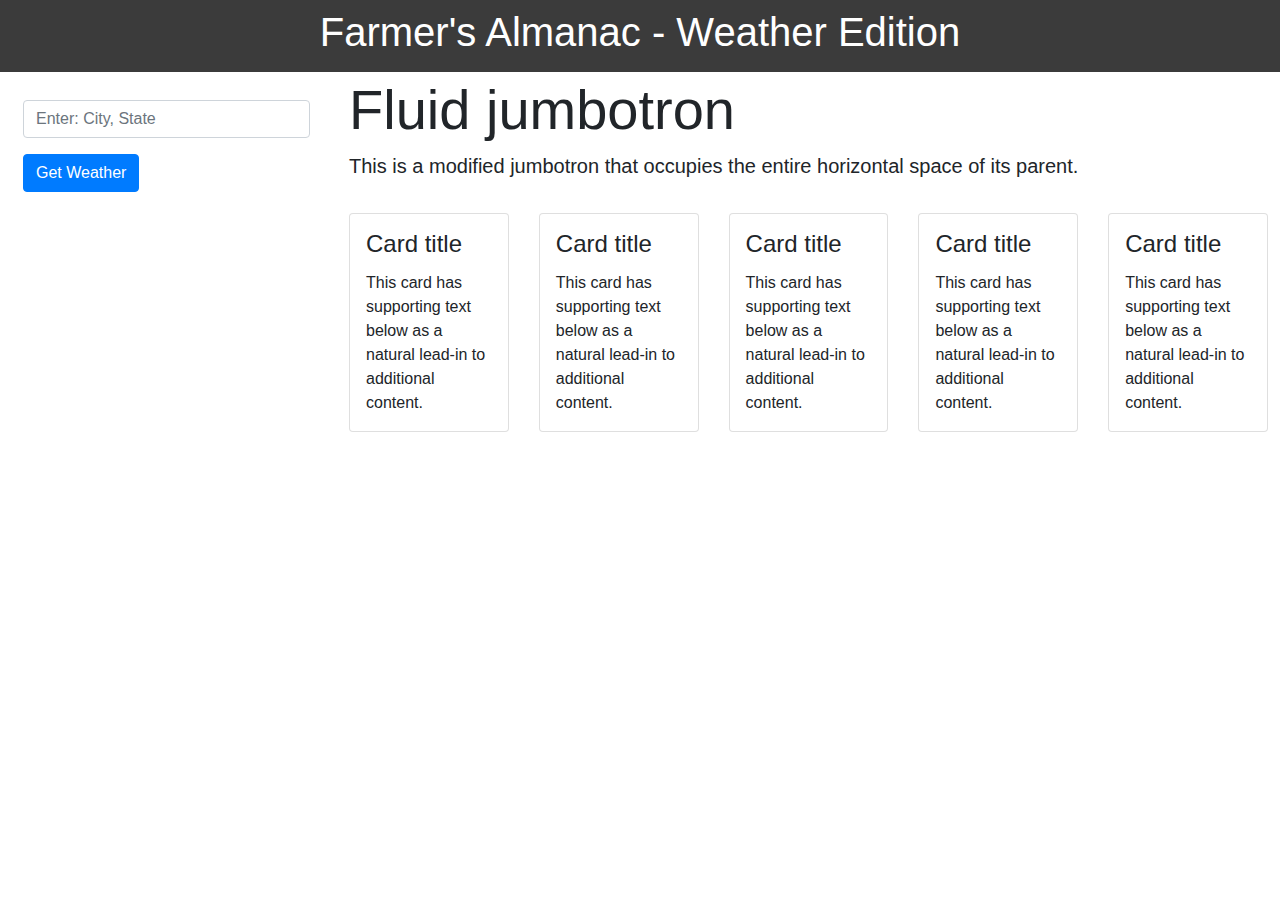
==== index.html @ d80f3098 "created on click to add city" ====
<!doctype html>
<html lang="en">

<head>
  <title>Farmers Weather Dashboard</title>
  <!-- Required meta tags -->
  <meta charset="utf-8">
  <meta name="viewport" content="width=device-width, initial-scale=1, shrink-to-fit=no">

  <!-- Link to css stylesheey -->
  <link rel="stylesheet" href="style.css">
  <!-- Bootstrap CSS -->
  <link rel="stylesheet" href="https://stackpath.bootstrapcdn.com/bootstrap/4.3.1/css/bootstrap.min.css"
    integrity="sha384-ggOyR0iXCbMQv3Xipma34MD+dH/1fQ784/j6cY/iJTQUOhcWr7x9JvoRxT2MZw1T" crossorigin="anonymous">
</head>

<body>
  <header class="header">
    <h1>Farmer's Almanac - Weather Edition</h1>
  </header>

  <!-- main content of the page. -->
  <main>

    </div>
    <!-- parrent row where the rows for current weather dive and five day forcast div are nested -->
    <div class="row ml-2 mr-1 mt-1 justify-content-between">

      <!-- div for city search and list of searched cities are shown -->
      <div class="col-3 pt-4 justify-self-around">
        <!-- form for input of city and state. -->
        <form id="searchForm">
          <div class="form-group">
            <input type="text" class="form-control" id="cityStateInput" placeholder="Enter: City, State">
          </div>
          <!-- submit button for the search form -->
          <button type="button" id="searchButton" class="btn btn-primary">Get Weather</button>
        </form>
        <!-- where list items will be added from search -->
        <ul class="list-group mt-3" id="cityStateList">

        </ul>

      </div>

      <div class="col ml-4 mr-2 justify-content-between">
        <!-- top row where the current weather is generated -->
        <div class="row mb-3" id="currentWeather">
          <h1 class="display-4">Fluid jumbotron</h1>
          <p class="lead">This is a modified jumbotron that occupies
            the entire horizontal space of its parent.</p>
        </div>
        <!-- bottom row where the card deck is generated for 5 day forcast.-->
        <div class="row">
          <!-- card deck to hold the 5 cards -->
          <div class="card-deck" id="fiveDay">
            <div class="card">
              <h4 class="card-title">Card title</h4>
              <p class="card-text">This card has supporting text below as a natural lead-in to additional content.</p>
            </div>
            <div class="card">
              <h4 class="card-title">Card title</h4>
              <p class="card-text">This card has supporting text below as a natural lead-in to additional content.</p>
            </div>
            <div class="card">
              <h4 class="card-title">Card title</h4>
              <p class="card-text">This card has supporting text below as a natural lead-in to additional content.</p>
            </div>
            <div class="card">
              <h4 class="card-title">Card title</h4>
              <p class="card-text">This card has supporting text below as a natural lead-in to additional content.</p>
            </div>
            <div class="card">
              <h4 class="card-title">Card title</h4>
              <p class="card-text">This card has supporting text below as a natural lead-in to additional content.</p>
            </div>
          </div>
        </div>
      </div>

    </div>

    </div>
  </main>

  <!-- Optional JavaScript -->
  <!-- jQuery first, then Popper.js, then Bootstrap JS -->
  <script src="https://code.jquery.com/jquery-3.5.0.min.js"
    integrity="sha256-xNzN2a4ltkB44Mc/Jz3pT4iU1cmeR0FkXs4pru/JxaQ=" crossorigin="anonymous"></script>
  <script src="https://cdnjs.cloudflare.com/ajax/libs/popper.js/1.14.7/umd/popper.min.js"
    integrity="sha384-UO2eT0CpHqdSJQ6hJty5KVphtPhzWj9WO1clHTMGa3JDZwrnQq4sF86dIHNDz0W1"
    crossorigin="anonymous"></script>
  <script src="https://stackpath.bootstrapcdn.com/bootstrap/4.3.1/js/bootstrap.min.js"
    integrity="sha384-JjSmVgyd0p3pXB1rRibZUAYoIIy6OrQ6VrjIEaFf/nJGzIxFDsf4x0xIM+B07jRM"
    crossorigin="anonymous"></script>
  <!-- Optional JavaScript -->
  <script src="script.js"></script>
</body>

</html>
---- style.css ----
header {
    background-color: rgba(0, 0, 0, 0.767);
    padding: 0.5em;
}

header h1{
    color:white;
    text-align: center;
}

.card{
    padding: 1em;
}
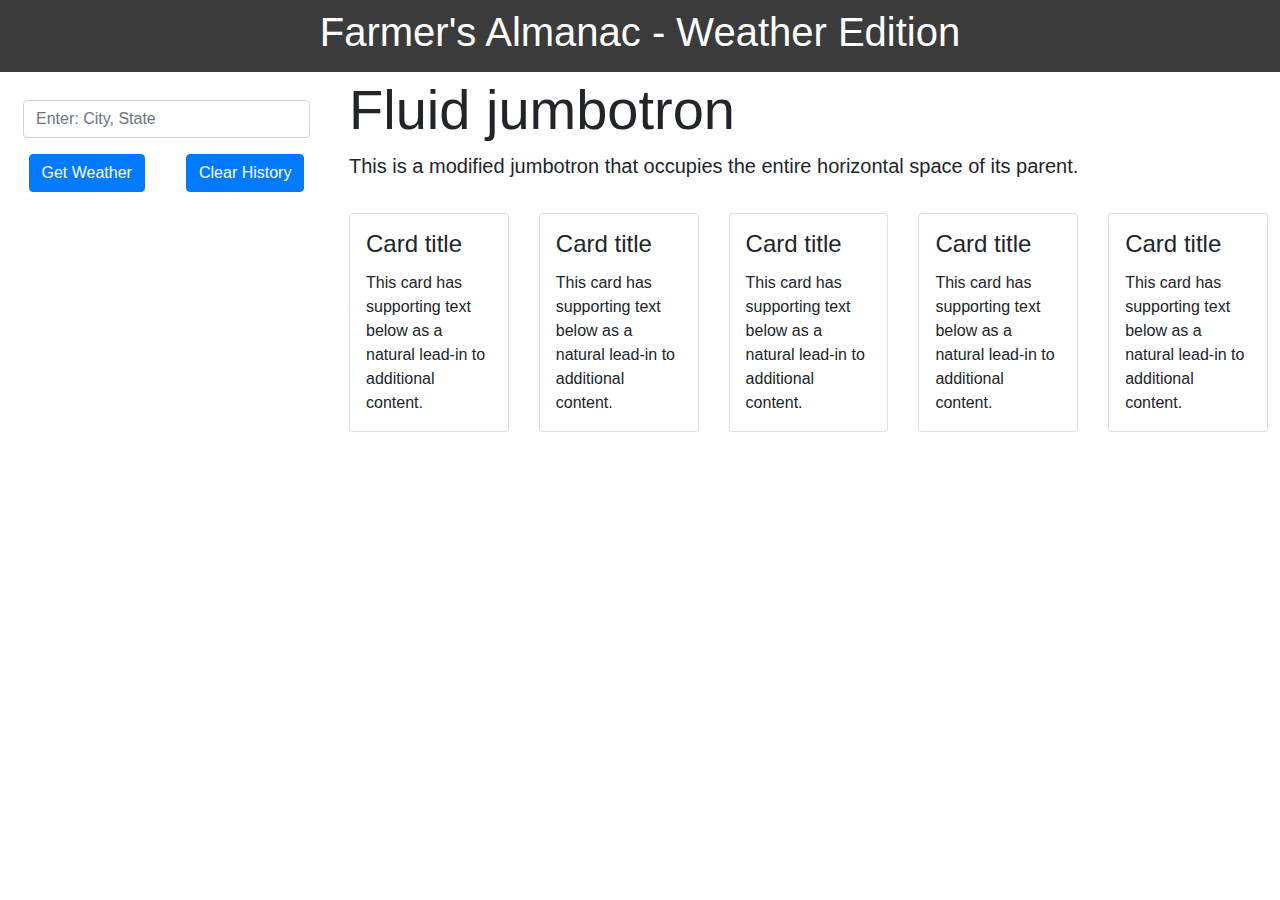
==== commit 07d8f5ee: "set up local storage for stored li cities in ul" ====
--- a/index.html
+++ b/index.html
@@ -27,20 +27,24 @@
     <div class="row ml-2 mr-1 mt-1 justify-content-between">
 
       <!-- div for city search and list of searched cities are shown -->
-      <div class="col-3 pt-4 justify-self-around">
+      <div class="col-3 pt-4">
         <!-- form for input of city and state. -->
         <form id="searchForm">
           <div class="form-group">
             <input type="text" class="form-control" id="cityStateInput" placeholder="Enter: City, State">
           </div>
+
           <!-- submit button for the search form -->
-          <button type="button" id="searchButton" class="btn btn-primary">Get Weather</button>
+          <div class="row justify-content-around">
+            <button type="button" id="searchButton" class="btn btn-primary">Get Weather</button>
+            <button type="button" id="clearSearch" class="btn btn-primary">Clear History</button>
+          </div>
         </form>
+
         <!-- where list items will be added from search -->
         <ul class="list-group mt-3" id="cityStateList">
 
         </ul>
-
       </div>
 
       <div class="col ml-4 mr-2 justify-content-between">
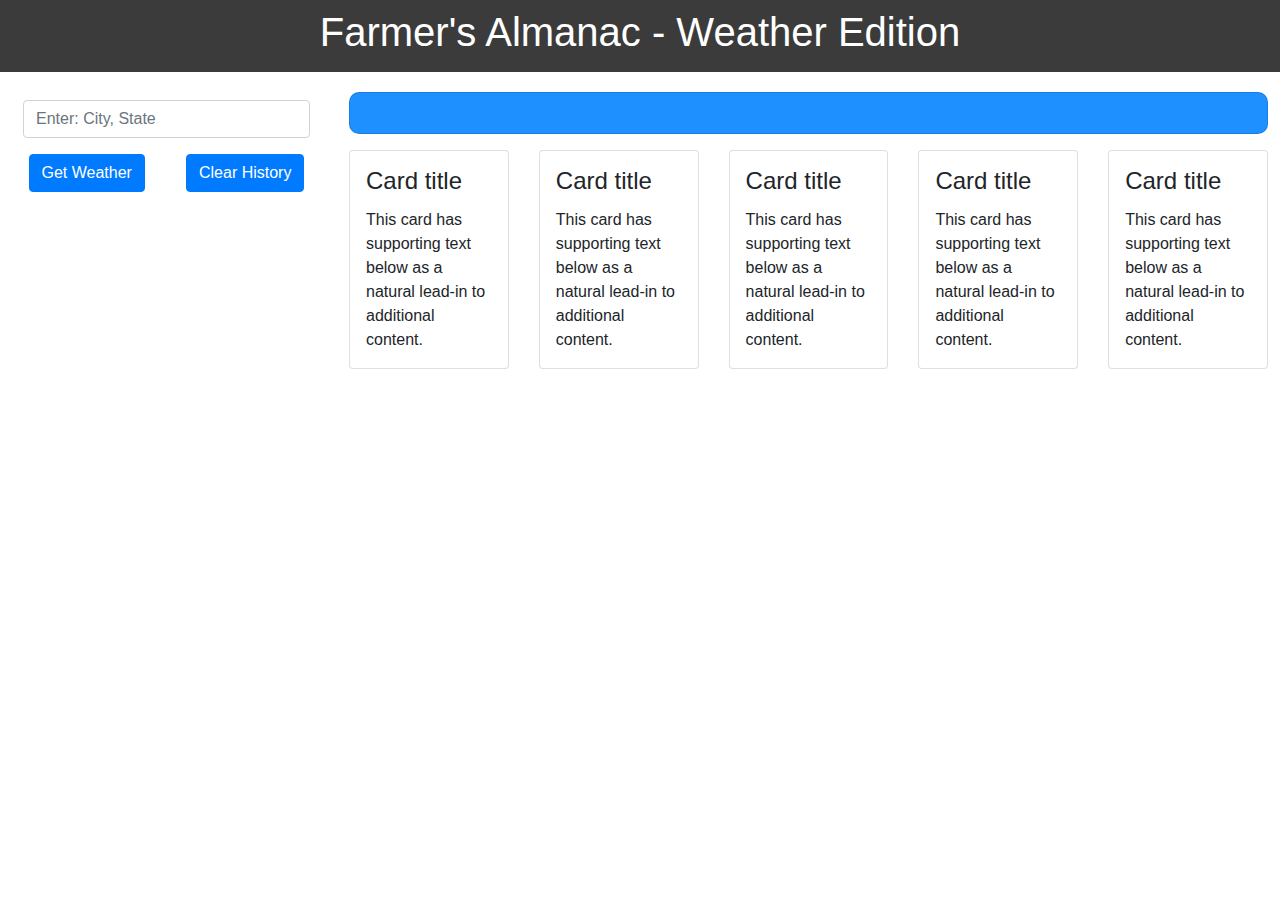
==== commit 5d24db4d: "function to pull newCity current weather working" ====
--- a/index.html
+++ b/index.html
@@ -49,10 +49,8 @@
 
       <div class="col ml-4 mr-2 justify-content-between">
         <!-- top row where the current weather is generated -->
-        <div class="row mb-3" id="currentWeather">
-          <h1 class="display-4">Fluid jumbotron</h1>
-          <p class="lead">This is a modified jumbotron that occupies
-            the entire horizontal space of its parent.</p>
+        <div class="row card mb-3 mt-3" id="currentWeather">
+          
         </div>
         <!-- bottom row where the card deck is generated for 5 day forcast.-->
         <div class="row">
@@ -87,7 +85,8 @@
     </div>
   </main>
 
-  <!-- Optional JavaScript -->
+  <!-- Optional Moment -->
+  <script src="moment.js"></script>
   <!-- jQuery first, then Popper.js, then Bootstrap JS -->
   <script src="https://code.jquery.com/jquery-3.5.0.min.js"
     integrity="sha256-xNzN2a4ltkB44Mc/Jz3pT4iU1cmeR0FkXs4pru/JxaQ=" crossorigin="anonymous"></script>
@@ -99,6 +98,7 @@
     crossorigin="anonymous"></script>
   <!-- Optional JavaScript -->
   <script src="script.js"></script>
+  
 </body>
 
 </html>--- a/style.css
+++ b/style.css
@@ -1,3 +1,6 @@
+body {
+    background-color: rgb(67, 179, 179);
+}
 header {
     background-color: rgba(0, 0, 0, 0.767);
     padding: 0.5em;
@@ -11,5 +14,17 @@
 .card{
     padding: 1em;
 }
+#currentWeather {
+    background-color: dodgerblue;
+    padding: 1.25em;
+    border-radius: 10px;
+}
+#currentWeather h1 {
+    margin-bottom: 0.5em;
+}
 
+#currentWeather p {
+    font-size: 20px;
+    color: white;
+}
 
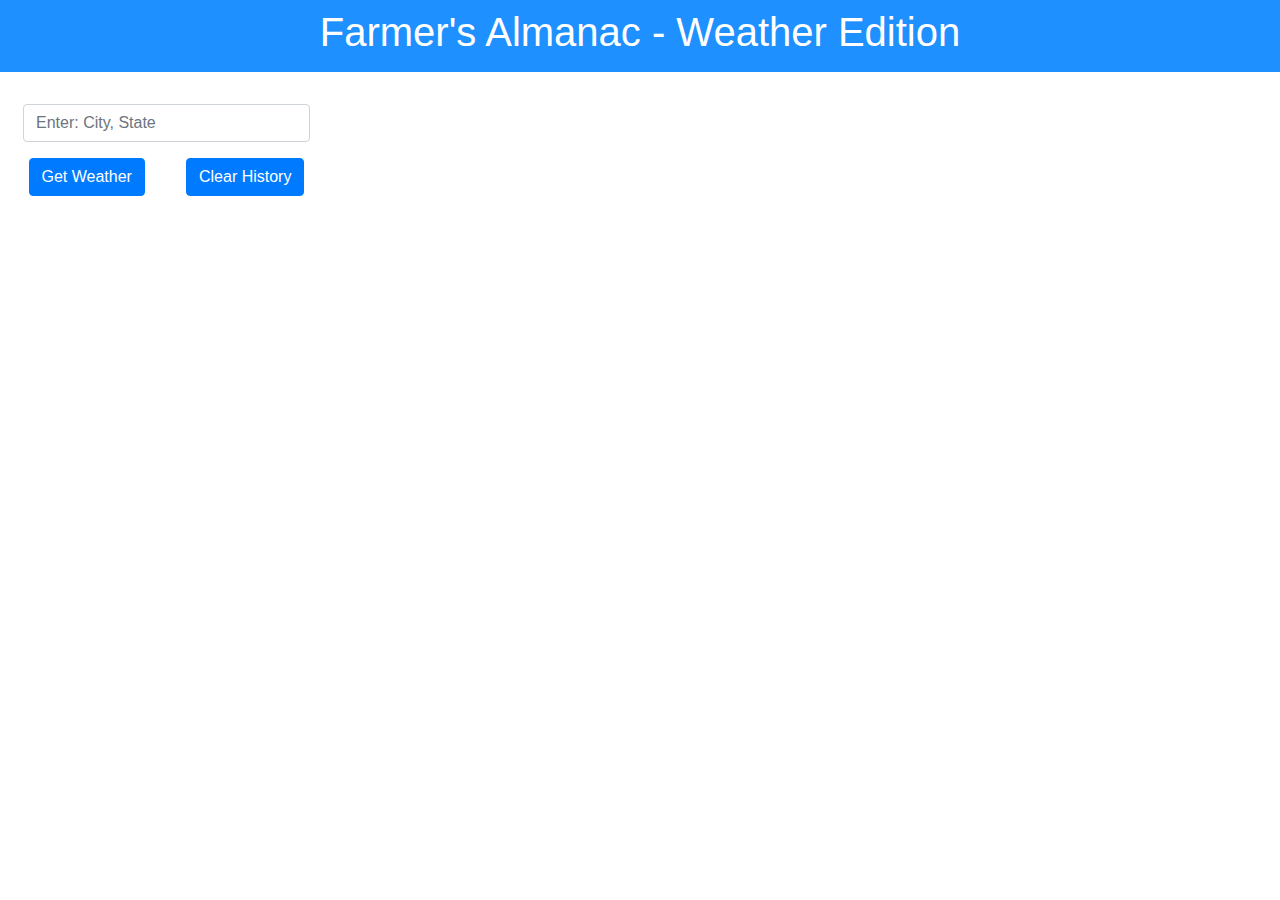
==== commit e1e02f37: "function complete for 5 day. Still need uv and list item selection" ====
--- a/index.html
+++ b/index.html
@@ -24,7 +24,7 @@
 
     </div>
     <!-- parrent row where the rows for current weather dive and five day forcast div are nested -->
-    <div class="row ml-2 mr-1 mt-1 justify-content-between">
+    <div class="row ml-2 mr-1 mt-2 justify-content-between">
 
       <!-- div for city search and list of searched cities are shown -->
       <div class="col-3 pt-4">
@@ -47,35 +47,16 @@
         </ul>
       </div>
 
-      <div class="col ml-4 mr-2 justify-content-between">
+      <div class="col ml-5 mr-5 justify-content-between">
         <!-- top row where the current weather is generated -->
-        <div class="row card mb-3 mt-3" id="currentWeather">
+        <div class="row mb-4" id="currentWeather">
           
         </div>
         <!-- bottom row where the card deck is generated for 5 day forcast.-->
-        <div class="row">
+        <div class="row justify-content-between">
           <!-- card deck to hold the 5 cards -->
           <div class="card-deck" id="fiveDay">
-            <div class="card">
-              <h4 class="card-title">Card title</h4>
-              <p class="card-text">This card has supporting text below as a natural lead-in to additional content.</p>
-            </div>
-            <div class="card">
-              <h4 class="card-title">Card title</h4>
-              <p class="card-text">This card has supporting text below as a natural lead-in to additional content.</p>
-            </div>
-            <div class="card">
-              <h4 class="card-title">Card title</h4>
-              <p class="card-text">This card has supporting text below as a natural lead-in to additional content.</p>
-            </div>
-            <div class="card">
-              <h4 class="card-title">Card title</h4>
-              <p class="card-text">This card has supporting text below as a natural lead-in to additional content.</p>
-            </div>
-            <div class="card">
-              <h4 class="card-title">Card title</h4>
-              <p class="card-text">This card has supporting text below as a natural lead-in to additional content.</p>
-            </div>
+            
           </div>
         </div>
       </div>
--- a/style.css
+++ b/style.css
@@ -1,8 +1,5 @@
-body {
-    background-color: rgb(67, 179, 179);
-}
 header {
-    background-color: rgba(0, 0, 0, 0.767);
+    background-color: dodgerblue;
     padding: 0.5em;
 }
 
@@ -10,21 +7,37 @@
     color:white;
     text-align: center;
 }
+h2{
+    background-color: dodgerblue;
+}
+.card-deck .card{
+    padding: 1em;
+    width: 10em;
+    height:15em;
+}
+.card-deck .card img {
+    height: 4em;
+    width: 4em;
+}
 
-.card{
-    padding: 1em;
-}
-#currentWeather {
-    background-color: dodgerblue;
-    padding: 1.25em;
-    border-radius: 10px;
-}
-#currentWeather h1 {
-    margin-bottom: 0.5em;
+.card {
+    color: dodgerblue;
 }
 
 #currentWeather p {
     font-size: 20px;
-    color: white;
+    background-color: white;
+    margin-left: 0.25em;
+}
+#currentWeather h2{
+    background-color: dodgerblue;
+    padding-left: 0.25em;
+    border-radius: 10px;
+    margin-top: .51em
 }
 
+#currentWeather img {
+    height: 2.5em;
+    width: 2.5em;
+}
+
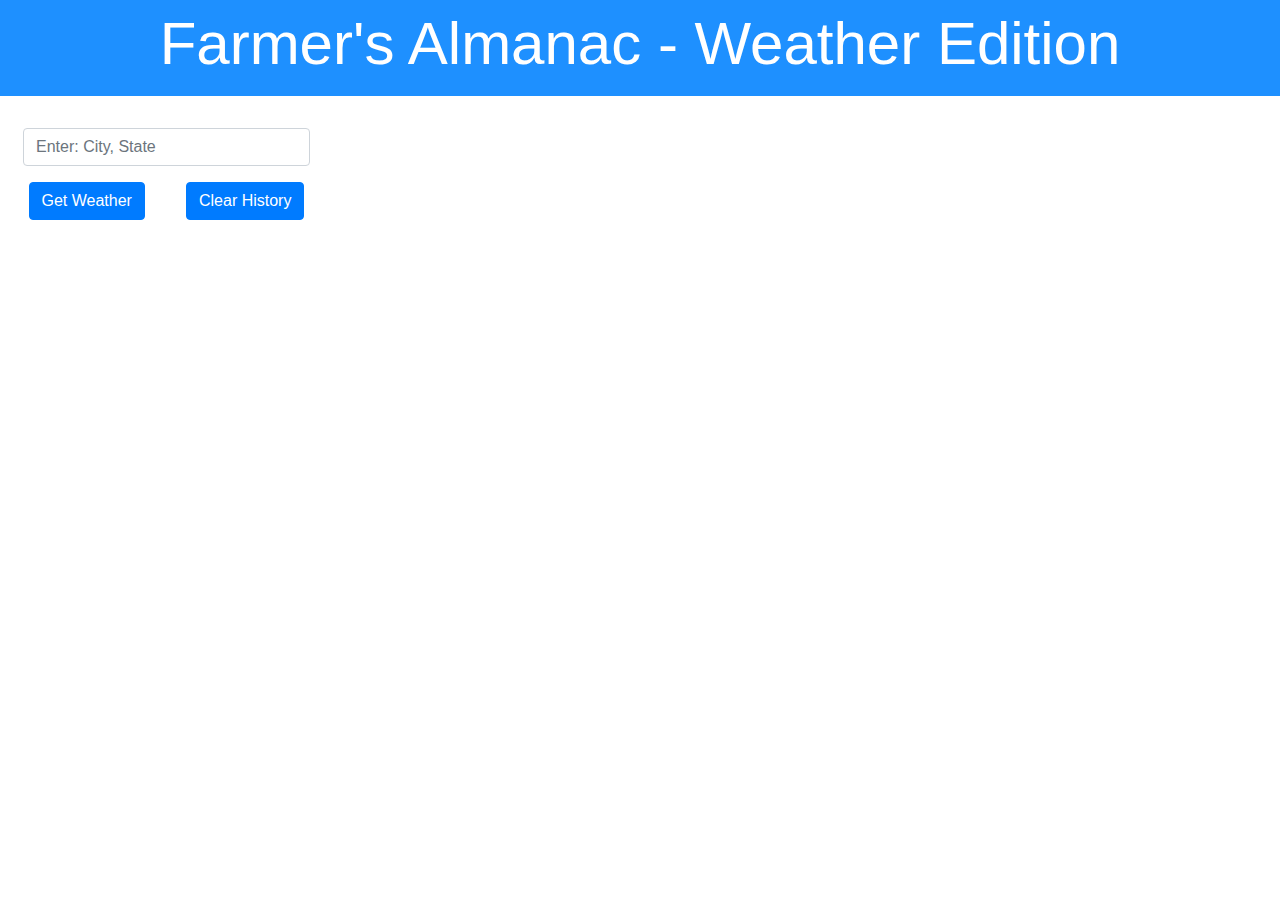
==== commit c41f0e0d: "added icons to headed from current weather forcast" ====
--- a/index.html
+++ b/index.html
@@ -15,8 +15,8 @@
 </head>
 
 <body>
-  <header class="header">
-    <h1>Farmer's Almanac - Weather Edition</h1>
+  <header id="header">
+    <h1 id="headerH1">Farmer's Almanac - Weather Edition</h1>
   </header>
 
   <!-- main content of the page. -->
@@ -27,8 +27,9 @@
     <div class="row ml-2 mr-1 mt-2 justify-content-between">
 
       <!-- div for city search and list of searched cities are shown -->
-      <div class="col-3 pt-4">
+      <div class="col-12 col-xl-3 col-lg-3 col-md-12 col-sm-12 pt-4">
         <!-- form for input of city and state. -->
+        
         <form id="searchForm">
           <div class="form-group">
             <input type="text" class="form-control" id="cityStateInput" placeholder="Enter: City, State">
@@ -42,7 +43,7 @@
         </form>
 
         <!-- where list items will be added from search -->
-        <ul class="list-group mt-3" id="cityStateList">
+        <ul class="list-group mt-4" id="cityStateList">
 
         </ul>
       </div>
--- a/style.css
+++ b/style.css
@@ -6,14 +6,24 @@
 header h1{
     color:white;
     text-align: center;
+    font-size: 60px;
 }
+
+header img {
+    width:1.5em;
+    height:1.5em;
+}
+
 h2{
     background-color: dodgerblue;
 }
+li {
+    text-align: center;
+}
 .card-deck .card{
     padding: 1em;
-    width: 10em;
-    height:15em;
+    width: 12em;
+    
 }
 .card-deck .card img {
     height: 4em;
